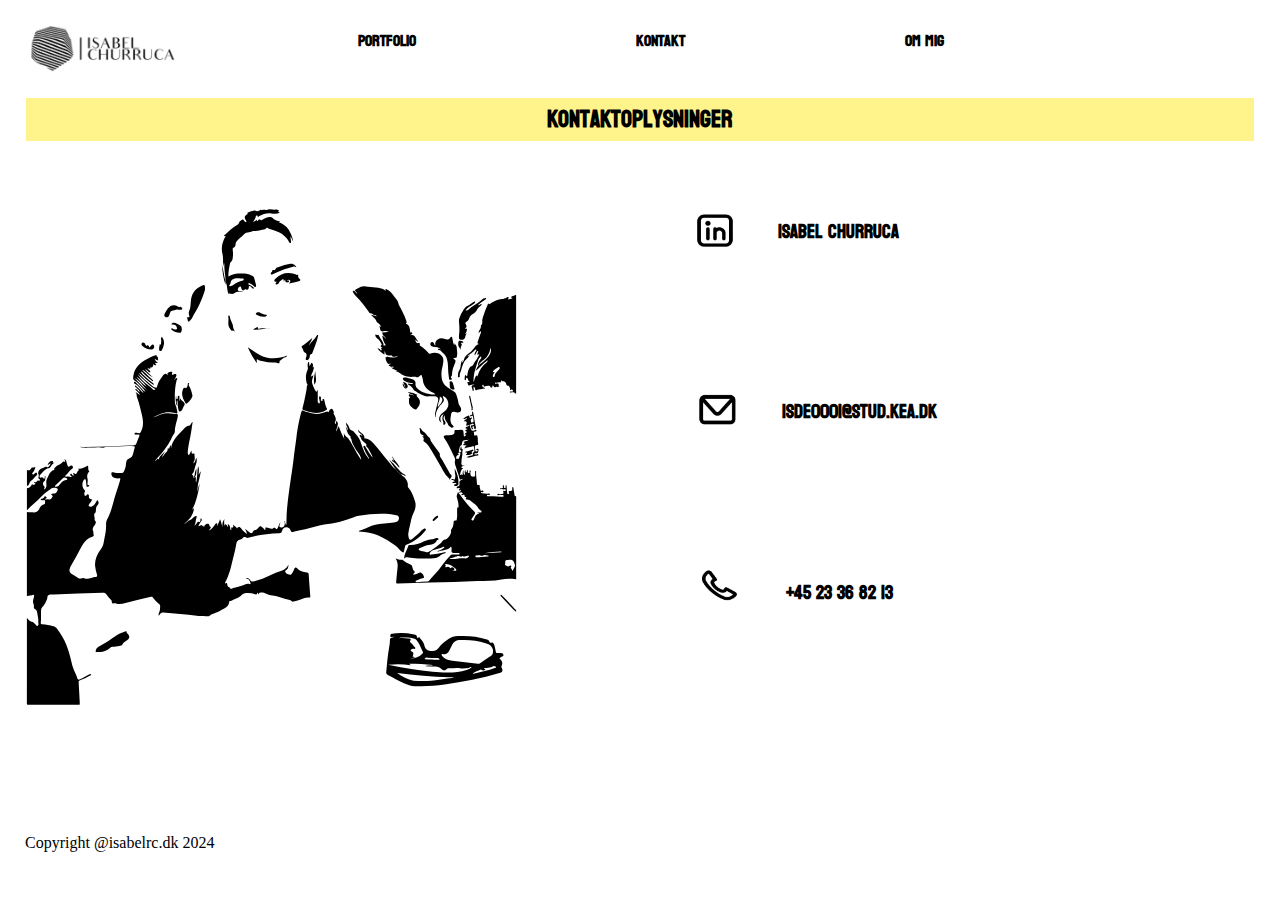
==== kontakt.html @ 21dc3de2 "footer" ====
<!DOCTYPE html>
<html lang="da">

<head>
    <meta charset="UTF-8">
    <meta name="viewport" content="width=device-width, initial-scale=1.0">
    <title>Kontakt</title>
    <meta name="robots" content="noindex">
    <link rel="stylesheet" href="style.css">
    <link rel="stylesheet" href="general.css">
    <link rel="preconnect" href="https://fonts.googleapis.com">
    <link rel="preconnect" href="https://fonts.gstatic.com" crossorigin>
    <link href="https://fonts.googleapis.com/css2?family=Koulen&display=swap" rel="stylesheet">
    <link rel="preconnect" href="https://fonts.googleapis.com">
    <link rel="preconnect" href="https://fonts.gstatic.com" crossorigin>
    <link href="https://fonts.googleapis.com/css2?family=Jost:ital,wght@0,200;1,200&family=Koulen&display=swap"
        rel="stylesheet">
</head>
<header>
    <div class="logo">
        <a href="index.html">
            <img id="logo" src="imgs/logo.webp" alt="logo" /></a>
    </div>
    <nav>
        <ul class="menu">
            <li><a href="index.html">Forside</a></li>
            <li><a href="portfolio.html">Portfolio</a></li>
            <li><a href="kontakt.html">Kontakt</a></li>
            <li><a href="om_mig.html">Om mig</a></li>
        </ul>
        <div class="burger">
            <div class="line"></div>
            <div class="line"></div>
            <div class="line"></div>
        </div>
    </nav>
    <br>
    <div class="mobil_logo">
        <h1>ISABEL DE CHURRUCA</h1>
    </div>
</header>

<body>
    <main>
        <div class="gulboks_tema">
            <h2>Kontaktoplysninger</h2>
        </div>

        <div class="grid_8">
            <img class="isabel_billede2" src="imgs/isabel.svg" alt="mig">


            <div id="grid_9" class="grid_9">
                <div id="grid_9_child_1" class="grid_9_child_1">
                    <div>
                        <img class="kontakt_billeder" src="imgs/linkedin.webp" alt="linkedin">
                    </div>
                    <div>
                        <h6>Isabel Churruca</h6>
                    </div>
                </div>
                <div id="grid_9_child_2" class="grid_9_child_2">
                    <div>
                        <img class="kontakt_billeder" src="imgs/email.webp" alt="mail">
                    </div>
                    <div>
                        <h6>isde0001@stud.kea.dk</h6>
                    </div>

                </div>
                <div id="grid_9_child_3" class="grid_9_child_3">
                    <div><img class="kontakt_billeder" src="imgs/telefon.webp" alt="telefon"></div>
                    <div>
                        <h6>+45 23 36 82 13</h6>
                    </div>

                </div>

            </div>









        </div>

        <div class="usynlig_boks">

        </div>

    </main>
    <footer>
        <p>Copyright @isabelrc.dk 2024</p>
    </footer>
</body>


</html>
---- style.css ----
@media only screen and (min-width: 1200px) {
  /*overskrifter og tekst desktop*/

  h1 {
    font-family: "Koulen", sans-serif;
  }

  h2 {
    text-align: center;
    font-family: "Koulen", sans-serif;
  }

  h3 {
    font-family: "Koulen", sans-serif;
    animation: textShadow_kf 1.3s ease-in-out infinite alternate;
  }

  h4 {
    font-family: "Koulen", sans-serif;
    font-size: xx-large;
  }

  h5 {
    font-family: "Koulen", sans-serif;
    font-size: xxx-large;
    text-align: center;
  }

  h6 {
    font-family: "Koulen", sans-serif;
    font-size: larger;
    margin-left: 250px;
    margin-top: 60px;
  }

  p,
  li {
    font-family: "PT Serif", serif;
  }

  /*forside desktop*/

  .gul_boks {
    background-color: #fff38c;
    margin: 17px;
    height: 660px;
    width: 1200px;
  }

  .isabel_billede {
    height: 400px;
    margin-top: 257px;
  }

  .isabel_forsidetekst {
    position: absolute;
    left: 632px;
    top: 500px;
    font-size: xxx-large;
  }

  .mobil_logo {
    display: none;
  }

  /****Menu****/
  body,
  ul {
    margin: 0;
    padding: 0;
  }

  /* Styler nav menu */
  nav {
    display: flex;
    justify-content: flex-end; /* Placerer menuen til højre */
    align-items: center;
    margin-top: 20px;
  }

  /* Styler navigation menu links, ingen understreger */
  .menu {
    list-style: none;
    display: flex;
    gap: 200px;
    margin-right: 310px;
  }

  .menu li {
    margin-left: 20px;
    font-family: "Koulen", sans-serif;
  }

  .menu a {
    text-decoration: none;
    color: #000000;
    font-weight: bold;
  }

  /* Styling for mobil */
  .burger {
    flex-direction: column;
    cursor: pointer;
  }

  /****Om mig side****/

  .ommig_boks {
    background-color: #fff38c;
    margin: 80px;
    padding: 30px;
    height: 600px;
    font-size: large;
    line-height: 35px;
    font-family: "PT Serif", serif;
  }

  #om_mig_billede {
    margin-left: 300px;
    transform: scale(0.13);
    height: 1%;
  }

  #cv_tekst {
    font-size: xx-large;
    margin-left: 350px;
  }

  .cv_boks {
    background-color: #fff38c;
    margin: 108px;
    padding: 20px;
  }

  .cv_info {
    margin-left: 70px;
  }

  /****Tema-sider****/
  .gulboks_tema {
    background-color: #fff38c;
  }

  .temabeskrivelse_boks1 {
    background-color: #f2f0f0;
    margin: 80px;
    padding: 30px;
    height: 420px;
    font-size: large;
    line-height: 35px;
    font-family: "PT Serif", serif;
  }

  .temabeskrivelse_boks {
    background-color: #f2f0f0;
    margin: 80px;
    padding: 30px;
    height: 600px;
    font-size: large;
    line-height: 35px;
    font-family: "PT Serif", serif;
  }

  .temabeskrivelse_boks2 {
    background-color: #f2f0f0;
    margin: 80px;
    padding: 30px;
    height: 400px;
    font-size: large;
    line-height: 35px;
    font-family: "PT Serif", serif;
  }

  .temabeskrivelse_boks3 {
    background-color: #f2f0f0;
    margin: 80px;
    padding: 30px;
    height: 700px;
    font-size: large;
    line-height: 35px;
    font-family: "PT Serif", serif;
  }

  .temabeskrivelse_boks4 {
    background-color: #f2f0f0;
    margin: 80px;
    padding: 30px;
    height: 370px;
    font-size: large;
    line-height: 35px;
    font-family: "PT Serif", serif;
  }

  .temabeskrivelse_boks5 {
    background-color: #f2f0f0;
    margin: 80px;
    padding: 30px;
    height: 430px;
    font-size: large;
    line-height: 35px;
    font-family: "PT Serif", serif;
  }

  .resultatlink a {
    margin-left: 565px;
    text-decoration: none;
    list-style: none;
    border: 2px solid #000000;
    border-radius: 10px;
    padding: 6px;
    background-color: #fff38c;
    color: #000000;
    font-family: "Koulen", sans-serif;
  }

  .resultatlink2 a {
    position: absolute;
    left: 590px;
    top: 1400px;
    text-decoration: none;
    list-style: none;
    border: 2px solid #000000;
    border-radius: 10px;
    padding: 6px;
    background-color: #fff38c;
    color: #000000;
    font-family: "Koulen", sans-serif;
  }

  /***Keyframes***/

  @keyframes textShadow_kf {
    from {
      text-shadow: 2px 2px #333;
    }

    to {
      text-shadow: 10px 10px #333;
    }
  }
}

/*** Media query for mobil-responsiveness ***/

@media only screen and (max-width: 768px) {
  /*Burgermenu*/

  .menu {
    display: none;
    gap: 0;
    margin-right: 0;
    margin-left: 0;
  }

  .line {
    width: 25px;
    height: 3px;
    background-color: #000000;
    margin: 5px 0;
  }

  .burger {
    display: flex;
    flex-direction: column;
  }

  .menu a {
    text-decoration: none;
    color: #ffffff;
    font-weight: bold;
  }

  .menu li {
    margin-left: 20px;
    margin-right: 20px;
    font-family: "Jost", sans-serif;
  }

  nav:hover .menu {
    display: flex;
    flex-direction: column;
    position: absolute;
    top: 20px;
    background-color: #000000;
    border-radius: 30px;
    box-shadow: 7px -4px 2px rgba(11, 11, 11, 0.56);
  }

  nav:hover .menu a {
    text-align: center;
    padding: 10px;
    display: block;
    width: 100%;
    color: white;
  }
  nav:hover .menu a:hover {
    color: #fff38c;
  }

  /***gul boks forside***/

  .gul_boks {
    background-color: #fff38c;
    margin-left: 80px;
    height: 550px;
    width: 68.3%;
  }

  .isabel_billede {
    height: 400px;
    margin-top: 150px;
  }

  .isabel_forsidetekst {
    display: none;
  }

  #logo {
    display: none;
  }

  /****Om mig side - mobil****/

  .ommig_boks {
    background-color: #fff38c;
    padding: 10px;
    height: 911px;
    font-size: large;
    line-height: 35px;
    font-family: "PT Serif", serif;
  }

  #om_mig_billede {
    margin-right: 300px;
    transform: scale(0.1);
    height: 10%;
  }

  #cv_tekst {
    margin-top: 330px;
    font-size: x-large;
  }

  .cv_boks {
    background-color: #fff38c;
    margin: 10px;
    padding: 20px;
    line-height: 27px;
  }

  /****Tema-sider****/
  .gulboks_tema {
    background-color: #fff38c;
  }
  .temabeskrivelse_boks {
    background-color: #f2f0f0;
    margin: 20px;
    padding: 20px;
    height: 900px;
    font-size: medium;
    line-height: 35px;
    font-family: "PT Serif", serif;
  }

  .temabeskrivelse_boks1 {
    background-color: #f2f0f0;
    margin: 20px;
    padding: 20px;
    height: 650px;
    font-size: medium;
    line-height: 35px;
    font-family: "PT Serif", serif;
  }

  .temabeskrivelse_boks2 {
    background-color: #f2f0f0;
    margin: 20px;
    padding: 20px;
    height: 670px;
    font-size: medium;
    line-height: 35px;
    font-family: "PT Serif", serif;
  }

  .temabeskrivelse_boks3 {
    background-color: #f2f0f0;
    margin: 20px;
    padding: 20px;
    height: 1050px;
    font-size: medium;
    line-height: 35px;
    font-family: "PT Serif", serif;
  }

  .temabeskrivelse_boks4 {
    background-color: #f2f0f0;
    margin: 20px;
    padding: 20px;
    height: 520px;
    font-size: medium;
    line-height: 35px;
    font-family: "PT Serif", serif;
  }

  .temabeskrivelse_boks5 {
    background-color: #f2f0f0;
    margin: 20px;
    padding: 20px;
    height: 780px;
    font-size: large;
    line-height: 35px;
    font-family: "PT Serif", serif;
  }

  .resultatlink a {
    text-decoration: none;
    margin-left: 140px;
    border: 2px solid #000000;
    border-radius: 10px;
    padding: 3px;
    background-color: #fff38c;
    color: #000000;
    font-family: "Koulen", sans-serif;
  }

  .resultatlink2 a {
    position: absolute;
    right: 140px;
    top: 1545px;
    text-decoration: none;
    list-style: none;
    border: 2px solid #000000;
    border-radius: 10px;
    padding: 3px;
    background-color: #fff38c;
    color: #000000;
    font-family: "Koulen", sans-serif;
  }

  /*overskrifter og tekst mobil*/

  h1 {
    font-family: "Koulen", sans-serif;
    text-align: center;
  }

  h2 {
    font-family: "Koulen", sans-serif;
    text-align: center;
  }

  h3 {
    font-family: "Koulen", sans-serif;
    font-size: xxx-large;
  }

  h4 {
    font-family: "Koulen", sans-serif;
    font-size: large;
  }

  h5 {
    font-family: "Koulen", sans-serif;
    font-size: xx-large;
    text-align: center;
  }

  p,
  li {
    font-family: "PT Serif", serif;
  }
}
---- general.css ----
* {
  margin: 0;
  padding: 0;
  box-sizing: border-box;
}

@media only screen and (min-width: 1200px) {
  #logo {
    position: absolute;
    background-size: cover;
    width: 150px;
    left: 2%;
  }

  header {
    margin: 2%;
  }

  main {
    margin: 2%;
    padding-bottom: 100px;
  }

  .grid_1,
  .grid_2,
  .billede1,
  .billede2,
  .billede3,
  .billede4 {
    display: grid;
    grid-template-columns: 1fr 1fr;
  }

  .billede1,
  .billede2,
  .billede3,
  .billede4 {
    border: 3px solid black;
    height: 100%;
    width: 80%;
    margin-left: 60px;
    filter: grayscale(100%);
  }

  /****Tema-sider grid, imgs og styling****/

  .arrow {
    border: solid black;
    border-width: 0 7px 7px 0;
    display: inline-block;
    padding: 12px;
    position: fixed;
    top: 230px;
    left: 50px;
  }

  .left {
    transform: rotate(135deg);
    -webkit-transform: rotate(135deg);
  }

  .arrow:hover {
    border: solid #fff38c;
    border-width: 0 7px 7px 0;
    display: inline-block;
  }

  .grid_box {
    background-color: #fff38c;
    display: grid;
    grid-template-columns: 1fr 1fr;
    margin: 80px;
  }

  .grid_box1 {
    background-color: #f2f0f0;
    margin-top: 100px;
  }

  .grid_3,
  .grid_4 {
    padding: 20px;
  }

  .grid_5,
  .grid_6,
  .grid_7 {
    display: grid;
    grid-template-columns: 1fr 1fr;
    width: 80%;
    margin-left: 120px;
    margin-top: 80px;
  }

  .billede5,
  .billede6,
  .billede7,
  .billede8,
  .billede9,
  .billede10 {
    width: 100%;
    height: 100%;
    padding: 10px;
  }

  /***Kontaktside***/

  .grid_8 {
    display: grid;
    grid-template-columns: 1fr 1fr;
  }

  .isabel_billede2 {
    width: 80%;
    height: 100%;
    margin-top: 45px;
  }

  .kontakt_billeder {
    display: grid;
    grid-template-rows: 1fr;
    transform: scale(0.3);
  }

  .grid_9 {
    display: grid;
    grid-template-columns: 1fr;
    grid-template-rows: repeat(3, 1fr);
  }

  .grid_9_child_1 h6 {
    margin: 44px auto;
  }
  .grid_9_child_2 h6 {
    margin: 44px auto;
  }
  .grid_9_child_3 h6 {
    margin: 44px auto;
  }

  .grid_9_child_1 {
    display: flex;
    flex-direction: row;
    align-content: center;
    align-self: center;
    margin-left: 2%;
    margin-right: 2%;
  }

  .grid_9_child_2 {
    display: flex;

    align-content: center;
    align-self: center;
    margin-left: 2%;
    margin-right: 2%;
  }

  .grid_9_child_3 {
    display: flex;
    align-content: center;
    align-self: center;
    margin-left: 2%;
    margin-right: 2%;
  }

  /* Hover farve på billeder */

  .billede1:hover {
    filter: grayscale(0%);
    transform: scale(1.1);
  }
  .billede2:hover {
    filter: grayscale(0%);
    transform: scale(1.1);
  }
  .billede3:hover {
    filter: grayscale(0%);
    transform: scale(1.1);
  }
  .billede4:hover {
    filter: grayscale(0%);
    transform: scale(1.1);
  }

  .tekst_tema2,
  .tekst_tema3,
  .tekst_tema4,
  .tekst_tema5 {
    background-color: #fff38c;
  }

  /***Footer***/

  footer {
    padding: 25px;
  }
}

/*****Mobilsite*****/

@media only screen and (max-width: 768px) {
  body {
    margin: 0px;
    padding: 10px;
  }

  /*Portfolio side*/

  .grid_1,
  .grid_2,
  .billede1,
  .billede2,
  .billede3,
  .billede4 {
    display: grid;
    grid-template-columns: 1fr 1fr;
    grid-gap: 10px;
    height: 100%;
    width: 100%;
  }

  .billede1,
  .billede2,
  .billede3,
  .billede4 {
    border: 3px solid black;
    filter: grayscale(100%);
  }
  .tekst_tema2,
  .tekst_tema3,
  .tekst_tema4,
  .tekst_tema5 {
    background-color: #fff38c;
  }

  .billede1:hover {
    filter: grayscale(0%);
    transform: scale(1.01);
  }
  .billede2:hover {
    filter: grayscale(0%);
    transform: scale(1.01);
  }
  .billede3:hover {
    filter: grayscale(0%);
    transform: scale(1.01);
  }
  .billede4:hover {
    filter: grayscale(0%);
    transform: scale(1.01);
  }

  /****Tema-sider grid****/

  .arrow {
    border: solid black;
    border-width: 0 5px 5px 0;
    display: inline-block;
    padding: 7px;
    position: fixed;
    top: 200px;
  }

  .arrow:hover {
    border: solid #fff38c;
    border-width: 0 3px 3px 0;
    display: inline-block;
  }

  .left {
    transform: rotate(135deg);
    -webkit-transform: rotate(135deg);
  }

  .grid_box {
    background-color: #fff38c;
    display: grid;
    grid-template-columns: 1fr 1fr;
    margin: 20px;
  }

  .grid_3,
  .grid_4 {
    padding: 20px;
  }

  .grid_box1 {
    background-color: #f2f0f0;
  }

  .grid_5,
  .grid_6,
  .grid_7 {
    display: grid;
    grid-template-columns: 1fr 1fr;
    width: 90%;
    margin-left: 20px;
  }

  .billede5,
  .billede6,
  .billede7,
  .billede8,
  .billede9,
  .billede10 {
    width: 100%;
    height: 100%;
    padding: 10px;
  }

  /***Kontaktside***/

  .grid_8 {
    display: grid;
    grid-template-columns: 1fr 1fr;
    margin-top: 80px;
  }

  .isabel_billede2 {
    width: 100%;
  }

  .kontakt_billeder {
    width: 8%;
  }

  .grid_9_child_1 {
    margin-left: 50px;
    margin-top: 20px;
  }

  .grid_9_child_1 h6 {
    font-size: medium;
  }

  .grid_9_child_2 {
    margin-left: 50px;
    margin-top: 60px;
  }

  .grid_9_child_2 h6 {
    font-size: medium;
  }

  .grid_9_child_3 {
    margin-left: 50px;
    margin-top: 60px;
  }
  .grid_9_child_3 h6 {
    font-size: medium;
  }

  .usynlig_boks {
    margin: 100px;
  }

  footer {
    padding: 10px;
  }
}
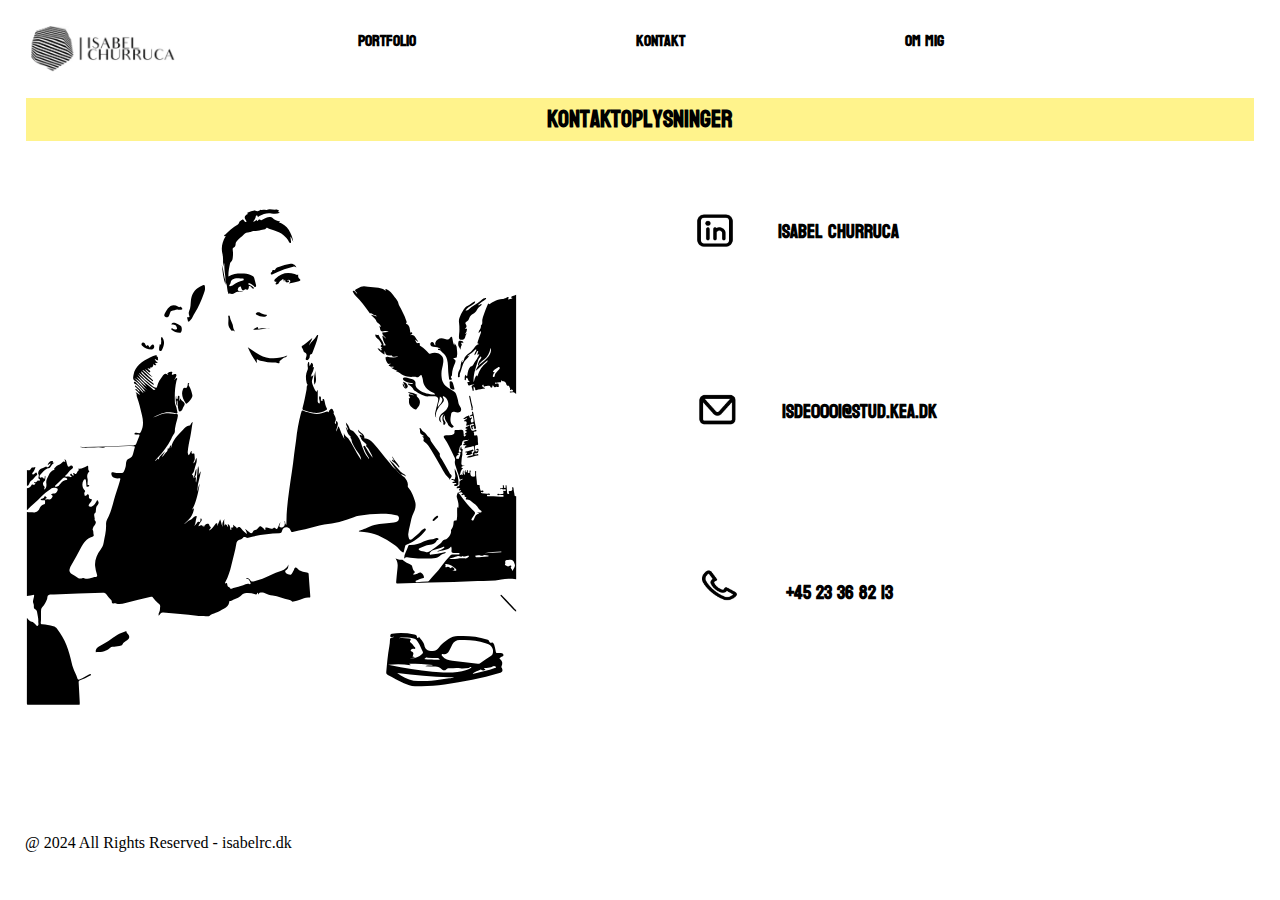
==== commit edc31df3: "footer rettelse" ====
--- a/kontakt.html
+++ b/kontakt.html
@@ -16,31 +16,32 @@
     <link href="https://fonts.googleapis.com/css2?family=Jost:ital,wght@0,200;1,200&family=Koulen&display=swap"
         rel="stylesheet">
 </head>
-<header>
-    <div class="logo">
-        <a href="index.html">
-            <img id="logo" src="imgs/logo.webp" alt="logo" /></a>
-    </div>
-    <nav>
-        <ul class="menu">
-            <li><a href="index.html">Forside</a></li>
-            <li><a href="portfolio.html">Portfolio</a></li>
-            <li><a href="kontakt.html">Kontakt</a></li>
-            <li><a href="om_mig.html">Om mig</a></li>
-        </ul>
-        <div class="burger">
-            <div class="line"></div>
-            <div class="line"></div>
-            <div class="line"></div>
-        </div>
-    </nav>
-    <br>
-    <div class="mobil_logo">
-        <h1>ISABEL DE CHURRUCA</h1>
-    </div>
-</header>
+
 
 <body>
+    <header>
+        <div class="logo">
+            <a href="index.html">
+                <img id="logo" src="imgs/logo.webp" alt="logo" /></a>
+        </div>
+        <nav>
+            <ul class="menu">
+                <li><a href="index.html">Forside</a></li>
+                <li><a href="portfolio.html">Portfolio</a></li>
+                <li><a href="kontakt.html">Kontakt</a></li>
+                <li><a href="om_mig.html">Om mig</a></li>
+            </ul>
+            <div class="burger">
+                <div class="line"></div>
+                <div class="line"></div>
+                <div class="line"></div>
+            </div>
+        </nav>
+        <br>
+        <div class="mobil_logo">
+            <h5>ISABEL DE CHURRUCA</h5>
+        </div>
+    </header>
     <main>
         <div class="gulboks_tema">
             <h2>Kontaktoplysninger</h2>
@@ -94,7 +95,7 @@
 
     </main>
     <footer>
-        <p>Copyright @isabelrc.dk 2024</p>
+        <p>@ 2024 All Rights Reserved - isabelrc.dk</p>
     </footer>
 </body>
 
--- a/style.css
+++ b/style.css
@@ -36,6 +36,7 @@
   p,
   li {
     font-family: "PT Serif", serif;
+    color: black;
   }
 
   /*forside desktop*/
@@ -196,6 +197,26 @@
     margin: 80px;
     padding: 30px;
     height: 430px;
+    font-size: large;
+    line-height: 35px;
+    font-family: "PT Serif", serif;
+  }
+
+  .temabeskrivelse_boks6 {
+    background-color: #f2f0f0;
+    margin: 80px;
+    padding: 30px;
+    height: 700px;
+    font-size: large;
+    line-height: 35px;
+    font-family: "PT Serif", serif;
+  }
+
+  .temabeskrivelse_boks7 {
+    background-color: #f2f0f0;
+    margin: 80px;
+    padding: 30px;
+    height: 500px;
     font-size: large;
     line-height: 35px;
     font-family: "PT Serif", serif;
@@ -262,6 +283,7 @@
   .burger {
     display: flex;
     flex-direction: column;
+    padding: 5px;
   }
 
   .menu a {
@@ -301,14 +323,14 @@
 
   .gul_boks {
     background-color: #fff38c;
-    margin-left: 80px;
-    height: 550px;
-    width: 68.3%;
+    width: 100%;
+    margin-top: 130px;
   }
 
   .isabel_billede {
     height: 400px;
     margin-top: 150px;
+    width: 100%;
   }
 
   .isabel_forsidetekst {
@@ -325,8 +347,7 @@
     background-color: #fff38c;
     padding: 10px;
     height: 911px;
-    font-size: large;
-    line-height: 35px;
+    line-height: 30px;
     font-family: "PT Serif", serif;
   }
 
@@ -337,15 +358,15 @@
   }
 
   #cv_tekst {
-    margin-top: 330px;
-    font-size: x-large;
+    margin-top: 260px;
+    font-size: xx-large;
   }
 
   .cv_boks {
     background-color: #fff38c;
     margin: 10px;
     padding: 20px;
-    line-height: 27px;
+    line-height: 35px;
   }
 
   /****Tema-sider****/
@@ -356,9 +377,8 @@
     background-color: #f2f0f0;
     margin: 20px;
     padding: 20px;
-    height: 900px;
     font-size: medium;
-    line-height: 35px;
+    line-height: 27px;
     font-family: "PT Serif", serif;
   }
 
@@ -366,7 +386,7 @@
     background-color: #f2f0f0;
     margin: 20px;
     padding: 20px;
-    height: 650px;
+
     font-size: medium;
     line-height: 35px;
     font-family: "PT Serif", serif;
@@ -376,7 +396,6 @@
     background-color: #f2f0f0;
     margin: 20px;
     padding: 20px;
-    height: 670px;
     font-size: medium;
     line-height: 35px;
     font-family: "PT Serif", serif;
@@ -386,7 +405,6 @@
     background-color: #f2f0f0;
     margin: 20px;
     padding: 20px;
-    height: 1050px;
     font-size: medium;
     line-height: 35px;
     font-family: "PT Serif", serif;
@@ -396,7 +414,6 @@
     background-color: #f2f0f0;
     margin: 20px;
     padding: 20px;
-    height: 520px;
     font-size: medium;
     line-height: 35px;
     font-family: "PT Serif", serif;
@@ -406,7 +423,24 @@
     background-color: #f2f0f0;
     margin: 20px;
     padding: 20px;
-    height: 780px;
+    font-size: large;
+    line-height: 35px;
+    font-family: "PT Serif", serif;
+  }
+
+  .temabeskrivelse_boks6 {
+    background-color: #f2f0f0;
+    margin: 20px;
+    padding: 20px;
+    font-size: large;
+    line-height: 35px;
+    font-family: "PT Serif", serif;
+  }
+
+  .temabeskrivelse_boks7 {
+    background-color: #f2f0f0;
+    margin: 20px;
+    padding: 20px;
     font-size: large;
     line-height: 35px;
     font-family: "PT Serif", serif;
@@ -414,7 +448,7 @@
 
   .resultatlink a {
     text-decoration: none;
-    margin-left: 140px;
+    margin-left: 160px;
     border: 2px solid #000000;
     border-radius: 10px;
     padding: 3px;
@@ -424,9 +458,7 @@
   }
 
   .resultatlink2 a {
-    position: absolute;
-    right: 140px;
-    top: 1545px;
+    margin-left: 160px;
     text-decoration: none;
     list-style: none;
     border: 2px solid #000000;
@@ -442,6 +474,7 @@
   h1 {
     font-family: "Koulen", sans-serif;
     text-align: center;
+    font-size: medium;
   }
 
   h2 {
@@ -451,7 +484,7 @@
 
   h3 {
     font-family: "Koulen", sans-serif;
-    font-size: xxx-large;
+    font-size: xx-large;
   }
 
   h4 {
@@ -468,5 +501,13 @@
   p,
   li {
     font-family: "PT Serif", serif;
+    font-size: small;
+    line-height: 27px;
+  }
+
+  li {
+    font-weight: bold;
+    font-size: 12px;
+    color: black;
   }
 }
--- a/general.css
+++ b/general.css
@@ -69,7 +69,8 @@
     background-color: #fff38c;
     display: grid;
     grid-template-columns: 1fr 1fr;
-    margin: 80px;
+    margin: 50px;
+    padding: 20px;
   }
 
   .grid_box1 {
@@ -318,11 +319,12 @@
   }
 
   .isabel_billede2 {
-    width: 100%;
+    width: 121%;
+    height: 130%;
   }
 
   .kontakt_billeder {
-    width: 8%;
+    width: 17%;
   }
 
   .grid_9_child_1 {
@@ -332,6 +334,7 @@
 
   .grid_9_child_1 h6 {
     font-size: medium;
+    font-family: "Koulen", sans-serif;
   }
 
   .grid_9_child_2 {
@@ -341,6 +344,7 @@
 
   .grid_9_child_2 h6 {
     font-size: medium;
+    font-family: "Koulen", sans-serif;
   }
 
   .grid_9_child_3 {
@@ -349,6 +353,7 @@
   }
   .grid_9_child_3 h6 {
     font-size: medium;
+    font-family: "Koulen", sans-serif;
   }
 
   .usynlig_boks {
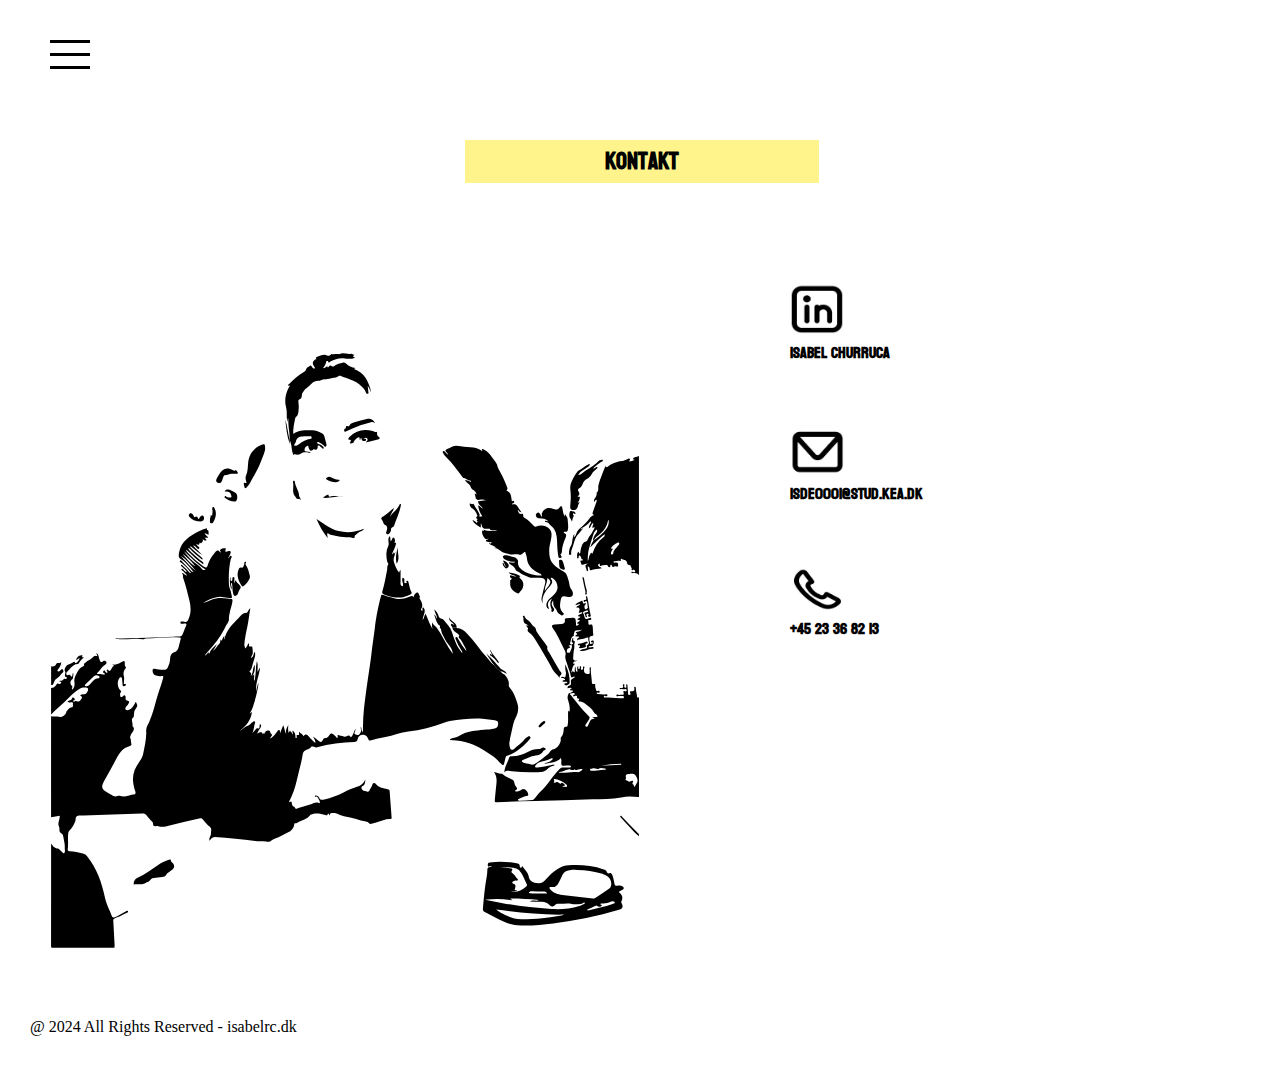
==== commit 290e98b1: "Mobil First rettelse" ====
--- a/kontakt.html
+++ b/kontakt.html
@@ -15,6 +15,10 @@
     <link rel="preconnect" href="https://fonts.gstatic.com" crossorigin>
     <link href="https://fonts.googleapis.com/css2?family=Jost:ital,wght@0,200;1,200&family=Koulen&display=swap"
         rel="stylesheet">
+    <link rel="apple-touch-icon" sizes="180x180" href="/apple-touch-icon.png">
+    <link rel="icon" type="image/png" sizes="32x32" href="/favicon-32x32.png">
+    <link rel="icon" type="image/png" sizes="16x16" href="/favicon-16x16.png">
+    <link rel="manifest" href="/site.webmanifest">
 </head>
 
 
@@ -44,7 +48,7 @@
     </header>
     <main>
         <div class="gulboks_tema">
-            <h2>Kontaktoplysninger</h2>
+            <h2>Kontakt</h2>
         </div>
 
         <div class="grid_8">
@@ -81,19 +85,16 @@
 
 
 
+        </div>
 
 
-
-
-
-
-        </div>
-
-        <div class="usynlig_boks">
-
-        </div>
-
     </main>
+    <br>
+    <br>
+    <br>
+    <br>
+    <br>
+    <br>
     <footer>
         <p>@ 2024 All Rights Reserved - isabelrc.dk</p>
     </footer>
--- a/style.css
+++ b/style.css
@@ -1,513 +1,336 @@
-@media only screen and (min-width: 1200px) {
-  /*overskrifter og tekst desktop*/
-
-  h1 {
-    font-family: "Koulen", sans-serif;
-  }
-
-  h2 {
-    text-align: center;
-    font-family: "Koulen", sans-serif;
-  }
-
-  h3 {
-    font-family: "Koulen", sans-serif;
-    animation: textShadow_kf 1.3s ease-in-out infinite alternate;
-  }
-
-  h4 {
-    font-family: "Koulen", sans-serif;
-    font-size: xx-large;
-  }
-
-  h5 {
-    font-family: "Koulen", sans-serif;
-    font-size: xxx-large;
-    text-align: center;
-  }
-
-  h6 {
-    font-family: "Koulen", sans-serif;
-    font-size: larger;
-    margin-left: 250px;
-    margin-top: 60px;
-  }
-
-  p,
-  li {
-    font-family: "PT Serif", serif;
-    color: black;
-  }
-
-  /*forside desktop*/
-
+/***Mobilsite***/
+
+/***Forside***/
+
+.gul_boks {
+  background-color: #fff38c;
+  width: 100%;
+}
+
+.isabel_billede {
+  height: 400px;
+  margin-top: 150px;
+  width: 100%;
+}
+
+.isabel_forsidetekst {
+  display: none;
+}
+
+#logo {
+  display: none;
+}
+
+/****Tema-sider****/
+.gulboks_tema {
+  background-color: #fff38c;
+  width: 50%;
+  margin-left: 80px;
+}
+
+.temabeskrivelse_boks {
+  background-color: #f2f0f0;
+  font-size: medium;
+  line-height: 27px;
+  font-family: "PT Serif", serif;
+}
+
+.temabeskrivelse_boks1 {
+  background-color: #f2f0f0;
+  margin: 10px;
+  padding: 10px;
+  font-size: medium;
+  line-height: 35px;
+  font-family: "PT Serif", serif;
+}
+
+.temabeskrivelse_boks2 {
+  background-color: #f2f0f0;
+  margin: 20px;
+  padding: 20px;
+  font-size: medium;
+  line-height: 35px;
+  font-family: "PT Serif", serif;
+}
+
+.temabeskrivelse_boks3 {
+  background-color: #f2f0f0;
+  margin: 20px;
+  padding: 20px;
+  font-size: medium;
+  line-height: 35px;
+  font-family: "PT Serif", serif;
+}
+
+.temabeskrivelse_boks4 {
+  background-color: #f2f0f0;
+  margin: 20px;
+  padding: 20px;
+  font-size: medium;
+  line-height: 35px;
+  font-family: "PT Serif", serif;
+}
+
+.temabeskrivelse_boks5 {
+  background-color: #f2f0f0;
+  margin: 20px;
+  padding: 20px;
+  font-size: large;
+  line-height: 35px;
+  font-family: "PT Serif", serif;
+}
+
+.temabeskrivelse_boks6 {
+  background-color: #f2f0f0;
+  margin: 20px;
+  padding: 20px;
+  font-size: large;
+  line-height: 35px;
+  font-family: "PT Serif", serif;
+}
+
+.temabeskrivelse_boks7 {
+  background-color: #f2f0f0;
+  margin: 20px;
+  padding: 20px;
+  font-size: large;
+  line-height: 35px;
+  font-family: "PT Serif", serif;
+}
+
+.temabeskrivelse_boks8 {
+  background-color: #f2f0f0;
+  margin: 20px;
+  padding: 20px;
+  font-size: large;
+  line-height: 35px;
+  font-family: "PT Serif", serif;
+}
+
+/****Om mig side - mobil****/
+
+.ommig_boks {
+  background-color: #fff38c;
+  padding: 40px;
+  height: 910px;
+  line-height: 30px;
+  font-family: "PT Serif", serif;
+}
+
+.om_mig_billede img {
+  margin-top: 50px;
+  height: 400px;
+  width: 100%;
+  object-fit: cover;
+}
+
+#cv_tekst {
+  font-size: xx-large;
+}
+
+.cv_boks {
+  background-color: #fff38c;
+  margin: 10px;
+  padding: 40px;
+  margin-top: 470px;
+  line-height: 35px;
+}
+
+/*Overskrifter og tekst mobil*/
+
+h1 {
+  font-family: "Koulen", sans-serif;
+  text-align: center;
+  font-size: medium;
+}
+
+h2 {
+  font-family: "Koulen", sans-serif;
+  text-align: center;
+}
+
+h3 {
+  font-family: "Koulen", sans-serif;
+  font-size: xx-large;
+}
+
+h4 {
+  font-family: "Koulen", sans-serif;
+  font-size: large;
+}
+
+h5 {
+  font-family: "Koulen", sans-serif;
+  font-size: xx-large;
+  text-align: center;
+}
+
+p,
+li {
+  font-family: "PT Serif", serif;
+  font-size: 12px;
+  line-height: 27px;
+}
+
+li {
+  font-weight: bold;
+  font-size: 12px;
+  color: black;
+}
+
+li a {
+  color: black;
+}
+
+/***Desktop***/
+
+@media only screen and (min-width: 800px) {
+  /*****Forside*****/
   .gul_boks {
     background-color: #fff38c;
-    margin: 17px;
-    height: 660px;
-    width: 1200px;
   }
 
   .isabel_billede {
-    height: 400px;
-    margin-top: 257px;
+    height: auto;
+    width: 40%;
   }
 
   .isabel_forsidetekst {
-    position: absolute;
-    left: 632px;
-    top: 500px;
-    font-size: xxx-large;
-  }
-
-  .mobil_logo {
-    display: none;
-  }
-
-  /****Menu****/
-  body,
-  ul {
-    margin: 0;
-    padding: 0;
-  }
-
-  /* Styler nav menu */
-  nav {
-    display: flex;
-    justify-content: flex-end; /* Placerer menuen til højre */
-    align-items: center;
-    margin-top: 20px;
-  }
-
-  /* Styler navigation menu links, ingen understreger */
-  .menu {
-    list-style: none;
-    display: flex;
-    gap: 200px;
-    margin-right: 310px;
-  }
-
-  .menu li {
-    margin-left: 20px;
-    font-family: "Koulen", sans-serif;
-  }
-
-  .menu a {
-    text-decoration: none;
-    color: #000000;
-    font-weight: bold;
-  }
-
-  /* Styling for mobil */
-  .burger {
-    flex-direction: column;
-    cursor: pointer;
-  }
-
-  /****Om mig side****/
+    display: inherit;
+  }
+
+  /***Tema-sider***/
+
+  .gulboks_tema {
+    background-color: #fff38c;
+    width: 30%;
+    margin-left: 415px;
+  }
+  .temabeskrivelse_boks {
+    background-color: #f2f0f0;
+    margin: 60px;
+    padding: 20px;
+    font-size: medium;
+    line-height: 27px;
+  }
+
+  .temabeskrivelse_boks1 {
+    background-color: #f2f0f0;
+    margin: 60px;
+    padding: 20px;
+    font-size: medium;
+    line-height: 35px;
+  }
+
+  .temabeskrivelse_boks2 {
+    background-color: #f2f0f0;
+    margin: 60px;
+    padding: 20px;
+    font-size: medium;
+    line-height: 35px;
+  }
+
+  .temabeskrivelse_boks3 {
+    background-color: #f2f0f0;
+    margin: 60px;
+    padding: 20px;
+    font-size: medium;
+    line-height: 35px;
+  }
+
+  .temabeskrivelse_boks4 {
+    background-color: #f2f0f0;
+    margin: 60px;
+    padding: 20px;
+    font-size: medium;
+    line-height: 35px;
+    font-family: "PT Serif", serif;
+  }
+
+  .temabeskrivelse_boks5 {
+    margin: 60px;
+    padding: 20px;
+  }
+
+  .temabeskrivelse_boks6 {
+    background-color: #f2f0f0;
+    margin: 60px;
+    padding: 20px;
+    font-size: large;
+    line-height: 35px;
+  }
+
+  .temabeskrivelse_boks7 {
+    background-color: #f2f0f0;
+    margin: 60px;
+    padding: 20px;
+    font-size: large;
+    line-height: 35px;
+  }
+
+  .temabeskrivelse_boks8 {
+    background-color: #f2f0f0;
+    margin: 60px;
+    padding: 20px;
+    font-size: large;
+    line-height: 35px;
+  }
+
+  /****Om mig side - mobil****/
 
   .ommig_boks {
     background-color: #fff38c;
-    margin: 80px;
-    padding: 30px;
-    height: 600px;
-    font-size: large;
-    line-height: 35px;
-    font-family: "PT Serif", serif;
-  }
-
-  #om_mig_billede {
-    margin-left: 300px;
-    transform: scale(0.13);
-    height: 1%;
-  }
-
-  #cv_tekst {
-    font-size: xx-large;
-    margin-left: 350px;
-  }
-
-  .cv_boks {
-    background-color: #fff38c;
-    margin: 108px;
-    padding: 20px;
-  }
-
-  .cv_info {
-    margin-left: 70px;
-  }
-
-  /****Tema-sider****/
-  .gulboks_tema {
-    background-color: #fff38c;
-  }
-
-  .temabeskrivelse_boks1 {
-    background-color: #f2f0f0;
-    margin: 80px;
-    padding: 30px;
-    height: 420px;
-    font-size: large;
-    line-height: 35px;
-    font-family: "PT Serif", serif;
-  }
-
-  .temabeskrivelse_boks {
-    background-color: #f2f0f0;
-    margin: 80px;
-    padding: 30px;
-    height: 600px;
-    font-size: large;
-    line-height: 35px;
-    font-family: "PT Serif", serif;
-  }
-
-  .temabeskrivelse_boks2 {
-    background-color: #f2f0f0;
-    margin: 80px;
-    padding: 30px;
-    height: 400px;
-    font-size: large;
-    line-height: 35px;
-    font-family: "PT Serif", serif;
-  }
-
-  .temabeskrivelse_boks3 {
-    background-color: #f2f0f0;
-    margin: 80px;
-    padding: 30px;
-    height: 700px;
-    font-size: large;
-    line-height: 35px;
-    font-family: "PT Serif", serif;
-  }
-
-  .temabeskrivelse_boks4 {
-    background-color: #f2f0f0;
-    margin: 80px;
-    padding: 30px;
-    height: 370px;
-    font-size: large;
-    line-height: 35px;
-    font-family: "PT Serif", serif;
-  }
-
-  .temabeskrivelse_boks5 {
-    background-color: #f2f0f0;
-    margin: 80px;
-    padding: 30px;
-    height: 430px;
-    font-size: large;
-    line-height: 35px;
-    font-family: "PT Serif", serif;
-  }
-
-  .temabeskrivelse_boks6 {
-    background-color: #f2f0f0;
-    margin: 80px;
-    padding: 30px;
-    height: 700px;
-    font-size: large;
-    line-height: 35px;
-    font-family: "PT Serif", serif;
-  }
-
-  .temabeskrivelse_boks7 {
-    background-color: #f2f0f0;
-    margin: 80px;
-    padding: 30px;
-    height: 500px;
-    font-size: large;
-    line-height: 35px;
-    font-family: "PT Serif", serif;
-  }
-
-  .resultatlink a {
-    margin-left: 565px;
-    text-decoration: none;
-    list-style: none;
-    border: 2px solid #000000;
-    border-radius: 10px;
-    padding: 6px;
-    background-color: #fff38c;
-    color: #000000;
-    font-family: "Koulen", sans-serif;
-  }
-
-  .resultatlink2 a {
-    position: absolute;
-    left: 590px;
-    top: 1400px;
-    text-decoration: none;
-    list-style: none;
-    border: 2px solid #000000;
-    border-radius: 10px;
-    padding: 6px;
-    background-color: #fff38c;
-    color: #000000;
-    font-family: "Koulen", sans-serif;
-  }
-
-  /***Keyframes***/
-
-  @keyframes textShadow_kf {
-    from {
-      text-shadow: 2px 2px #333;
-    }
-
-    to {
-      text-shadow: 10px 10px #333;
-    }
-  }
-}
-
-/*** Media query for mobil-responsiveness ***/
-
-@media only screen and (max-width: 768px) {
-  /*Burgermenu*/
-
-  .menu {
-    display: none;
-    gap: 0;
-    margin-right: 0;
-    margin-left: 0;
-  }
-
-  .line {
-    width: 25px;
-    height: 3px;
-    background-color: #000000;
-    margin: 5px 0;
-  }
-
-  .burger {
-    display: flex;
-    flex-direction: column;
-    padding: 5px;
-  }
-
-  .menu a {
-    text-decoration: none;
-    color: #ffffff;
-    font-weight: bold;
-  }
-
-  .menu li {
-    margin-left: 20px;
-    margin-right: 20px;
-    font-family: "Jost", sans-serif;
-  }
-
-  nav:hover .menu {
-    display: flex;
-    flex-direction: column;
-    position: absolute;
-    top: 20px;
-    background-color: #000000;
-    border-radius: 30px;
-    box-shadow: 7px -4px 2px rgba(11, 11, 11, 0.56);
-  }
-
-  nav:hover .menu a {
-    text-align: center;
-    padding: 10px;
-    display: block;
-    width: 100%;
-    color: white;
-  }
-  nav:hover .menu a:hover {
-    color: #fff38c;
-  }
-
-  /***gul boks forside***/
-
-  .gul_boks {
-    background-color: #fff38c;
-    width: 100%;
-    margin-top: 130px;
-  }
-
-  .isabel_billede {
-    height: 400px;
-    margin-top: 150px;
-    width: 100%;
-  }
-
-  .isabel_forsidetekst {
-    display: none;
-  }
-
-  #logo {
-    display: none;
-  }
-
-  /****Om mig side - mobil****/
-
-  .ommig_boks {
-    background-color: #fff38c;
-    padding: 10px;
-    height: 911px;
+    padding: 80px;
+    margin: 10px;
     line-height: 30px;
     font-family: "PT Serif", serif;
   }
 
-  #om_mig_billede {
-    margin-right: 300px;
-    transform: scale(0.1);
-    height: 10%;
+  .om_mig_billede img {
+    width: 30%;
+    margin-left: 700px;
+    object-fit: cover;
   }
 
   #cv_tekst {
-    margin-top: 260px;
-    font-size: xx-large;
+    display: inherit;
+    position: absolute;
+    top: 1000px;
+    left: 390px;
   }
 
   .cv_boks {
     background-color: #fff38c;
     margin: 10px;
-    padding: 20px;
-    line-height: 35px;
-  }
-
-  /****Tema-sider****/
-  .gulboks_tema {
-    background-color: #fff38c;
-  }
-  .temabeskrivelse_boks {
-    background-color: #f2f0f0;
-    margin: 20px;
-    padding: 20px;
-    font-size: medium;
-    line-height: 27px;
-    font-family: "PT Serif", serif;
-  }
-
-  .temabeskrivelse_boks1 {
-    background-color: #f2f0f0;
-    margin: 20px;
-    padding: 20px;
-
-    font-size: medium;
-    line-height: 35px;
-    font-family: "PT Serif", serif;
-  }
-
-  .temabeskrivelse_boks2 {
-    background-color: #f2f0f0;
-    margin: 20px;
-    padding: 20px;
-    font-size: medium;
-    line-height: 35px;
-    font-family: "PT Serif", serif;
-  }
-
-  .temabeskrivelse_boks3 {
-    background-color: #f2f0f0;
-    margin: 20px;
-    padding: 20px;
-    font-size: medium;
-    line-height: 35px;
-    font-family: "PT Serif", serif;
-  }
-
-  .temabeskrivelse_boks4 {
-    background-color: #f2f0f0;
-    margin: 20px;
-    padding: 20px;
-    font-size: medium;
-    line-height: 35px;
-    font-family: "PT Serif", serif;
-  }
-
-  .temabeskrivelse_boks5 {
-    background-color: #f2f0f0;
-    margin: 20px;
-    padding: 20px;
-    font-size: large;
-    line-height: 35px;
-    font-family: "PT Serif", serif;
-  }
-
-  .temabeskrivelse_boks6 {
-    background-color: #f2f0f0;
-    margin: 20px;
-    padding: 20px;
-    font-size: large;
-    line-height: 35px;
-    font-family: "PT Serif", serif;
-  }
-
-  .temabeskrivelse_boks7 {
-    background-color: #f2f0f0;
-    margin: 20px;
-    padding: 20px;
-    font-size: large;
-    line-height: 35px;
-    font-family: "PT Serif", serif;
-  }
-
-  .resultatlink a {
-    text-decoration: none;
-    margin-left: 160px;
-    border: 2px solid #000000;
-    border-radius: 10px;
-    padding: 3px;
-    background-color: #fff38c;
-    color: #000000;
+    padding: 80px;
+    line-height: 35px;
+  }
+
+  p {
+    font-size: 16px;
+    line-height: 40px;
+  }
+
+  li {
+    font-size: 16px;
+    line-height: 40px;
+  }
+
+  h4 {
+    display: inherit;
+    font-size: 30px;
+  }
+
+  h5 {
+    font-size: 60px;
+  }
+
+  h7 {
     font-family: "Koulen", sans-serif;
-  }
-
-  .resultatlink2 a {
-    margin-left: 160px;
-    text-decoration: none;
-    list-style: none;
-    border: 2px solid #000000;
-    border-radius: 10px;
-    padding: 3px;
-    background-color: #fff38c;
-    color: #000000;
-    font-family: "Koulen", sans-serif;
-  }
-
-  /*overskrifter og tekst mobil*/
-
-  h1 {
-    font-family: "Koulen", sans-serif;
-    text-align: center;
-    font-size: medium;
-  }
-
-  h2 {
-    font-family: "Koulen", sans-serif;
-    text-align: center;
-  }
-
-  h3 {
-    font-family: "Koulen", sans-serif;
-    font-size: xx-large;
-  }
-
-  h4 {
-    font-family: "Koulen", sans-serif;
-    font-size: large;
-  }
-
-  h5 {
-    font-family: "Koulen", sans-serif;
-    font-size: xx-large;
-    text-align: center;
-  }
-
-  p,
-  li {
-    font-family: "PT Serif", serif;
-    font-size: small;
-    line-height: 27px;
-  }
-
-  li {
-    font-weight: bold;
-    font-size: 12px;
-    color: black;
-  }
-}
+    font-size: 65px;
+    position: absolute;
+    left: 640px;
+    top: 500px;
+    animation: textShadow_kf 1.3s ease-in-out infinite alternate;
+  }
+}
--- a/general.css
+++ b/general.css
@@ -4,22 +4,319 @@
   box-sizing: border-box;
 }
 
+/*****Mobil-first*****/
+
+main {
+  margin: 10px;
+  padding: 10px;
+}
+
+body {
+  margin: 10px;
+  padding: 10px;
+}
+
+/*Burgermenu*/
+
+.burger {
+  flex-direction: column;
+  cursor: pointer;
+  margin: 13px;
+}
+
+.menu {
+  display: none;
+  gap: 0;
+  margin-right: 0;
+  margin-left: 0;
+}
+
+.line {
+  width: 40px;
+  height: 3px;
+  background-color: #000000;
+  margin: 5px 0;
+}
+
+.burger {
+  display: flex;
+  flex-direction: column;
+  padding: 5px;
+}
+
+.menu a {
+  text-decoration: none;
+  color: #ffffff;
+  font-weight: bold;
+}
+
+.menu li {
+  margin-left: 20px;
+  margin-right: 20px;
+  font-family: "Jost", sans-serif;
+}
+
+nav:hover .menu {
+  display: flex;
+  flex-direction: column;
+  position: absolute;
+  top: 20px;
+  background-color: #000000;
+  border-radius: 30px;
+  box-shadow: 7px -4px 2px rgba(11, 11, 11, 0.56);
+}
+
+nav:hover .menu a {
+  text-align: center;
+  padding: 10px;
+  display: block;
+  width: 100%;
+  color: white;
+}
+nav:hover .menu a:hover {
+  color: #fff38c;
+}
+
+body {
+  margin: 0px;
+  padding: 10px;
+}
+
+/*Portfolio side*/
+
+.grid_1,
+.grid_2,
+.billede1,
+.billede2,
+.billede3,
+.billede4 {
+  display: grid;
+  grid-template-columns: 1fr 1fr;
+  grid-gap: 20px;
+  height: 100%;
+  width: 100%;
+}
+
+.billede1,
+.billede2,
+.billede3,
+.billede4 {
+  border: 3px solid black;
+  filter: grayscale(100%);
+}
+.tekst_tema2,
+.tekst_tema3,
+.tekst_tema4,
+.tekst_tema5 {
+  background-color: #fff38c;
+}
+
+.billede1:hover {
+  filter: grayscale(0%);
+  transform: scale(1.01);
+}
+.billede2:hover {
+  filter: grayscale(0%);
+  transform: scale(1.01);
+}
+.billede3:hover {
+  filter: grayscale(0%);
+  transform: scale(1.01);
+}
+.billede4:hover {
+  filter: grayscale(0%);
+  transform: scale(1.01);
+}
+
+/****Tema-sider grid****/
+
+.arrow {
+  border: solid black;
+  border-width: 0 5px 5px 0;
+  display: inline-block;
+  padding: 7px;
+  position: fixed;
+  top: 280px;
+  left: 20px;
+}
+
+.arrow:hover {
+  border: solid #fff38c;
+  border-width: 0 3px 3px 0;
+  display: inline-block;
+}
+
+.left {
+  transform: rotate(135deg);
+  -webkit-transform: rotate(135deg);
+}
+
+.grid_box {
+  background-color: #fff38c;
+  display: grid;
+  grid-template-columns: 1fr 1fr;
+  margin: 20px;
+}
+
+.grid_3,
+.grid_4 {
+  padding: 20px;
+}
+
+.grid_box1 {
+  background-color: #f2f0f0;
+}
+
+.grid_5,
+.grid_6,
+.grid_7 {
+  display: grid;
+  grid-template-columns: 1fr 1fr;
+  width: 90%;
+  margin-left: 20px;
+}
+
+.billede5,
+.billede6,
+.billede7,
+.billede8,
+.billede9,
+.billede10 {
+  width: 100%;
+  height: 100%;
+  padding: 10px;
+}
+
+/***Kontaktside***/
+
+.grid_8 {
+  display: grid;
+  grid-template-columns: 1fr 1fr;
+  margin-top: 80px;
+}
+
+.isabel_billede2 {
+  width: 121%;
+  height: 130%;
+}
+
+.kontakt_billeder {
+  width: 17%;
+}
+
+.grid_9_child_1 {
+  margin-left: 50px;
+  margin-top: 20px;
+}
+
+.grid_9_child_1 h6 {
+  font-size: medium;
+  font-family: "Koulen", sans-serif;
+}
+
+.grid_9_child_2 {
+  margin-left: 50px;
+  margin-top: 60px;
+}
+
+.grid_9_child_2 h6 {
+  font-size: medium;
+  font-family: "Koulen", sans-serif;
+}
+
+.grid_9_child_3 {
+  margin-left: 50px;
+  margin-top: 60px;
+}
+.grid_9_child_3 h6 {
+  font-size: medium;
+  font-family: "Koulen", sans-serif;
+}
+
+/***Tema-sider final result***/
+
+.final_result {
+  position: relative;
+  overflow: hidden;
+  left: 55px;
+}
+
+.final_result img {
+  width: 70%;
+  height: 100%;
+  transition: filter 0.3s ease-in-out;
+}
+
+.final_result:hover img {
+  filter: blur(5px);
+}
+
+.final_result:hover::before {
+  content: "Se resultat";
+  position: absolute;
+  top: 50%;
+  left: 35%;
+  transform: translate(-50%, -50%);
+  color: #ffffff;
+  font-size: 30px;
+  font-family: "Koulen", sans-serif;
+  z-index: 1;
+}
+
+footer {
+  padding: 10px;
+}
+
 @media only screen and (min-width: 1200px) {
-  #logo {
-    position: absolute;
-    background-size: cover;
-    width: 150px;
-    left: 2%;
-  }
-
-  header {
-    margin: 2%;
-  }
-
   main {
-    margin: 2%;
-    padding-bottom: 100px;
-  }
+    margin: 20px;
+  }
+
+  body {
+    margin: 10px;
+    padding: 10px;
+  }
+
+  .burger {
+    margin-left: 25px;
+    margin-top: 10px;
+  }
+
+  menu li {
+    font-family: "Jost", sans-serif;
+    font-weight: bold;
+  }
+
+  nav:hover .menu {
+    top: 20px;
+    width: 20%;
+    background-color: #000000;
+    border-radius: 30px;
+    box-shadow: 7px -4px 2px rgba(11, 11, 11, 0.56);
+  }
+
+  nav:hover .menu a {
+    text-align: center;
+    padding: 10px;
+    display: block;
+    width: 100%;
+    color: white;
+    font-size: 20px;
+  }
+
+  .mobil_logo {
+    display: none;
+  }
+
+  .arrow {
+    border: solid black;
+    border-width: 0 7px 7px 0;
+    display: inline-block;
+    padding: 14px;
+    margin-left: 20px;
+  }
+
+  /*Portfolio side*/
 
   .grid_1,
   .grid_2,
@@ -27,287 +324,46 @@
   .billede2,
   .billede3,
   .billede4 {
+    display: inherit;
     display: grid;
     grid-template-columns: 1fr 1fr;
-  }
-
-  .billede1,
-  .billede2,
-  .billede3,
-  .billede4 {
-    border: 3px solid black;
+    grid-gap: 90px;
     height: 100%;
-    width: 80%;
-    margin-left: 60px;
-    filter: grayscale(100%);
-  }
-
-  /****Tema-sider grid, imgs og styling****/
-
-  .arrow {
-    border: solid black;
-    border-width: 0 7px 7px 0;
-    display: inline-block;
-    padding: 12px;
-    position: fixed;
-    top: 230px;
-    left: 50px;
-  }
-
-  .left {
-    transform: rotate(135deg);
-    -webkit-transform: rotate(135deg);
-  }
-
-  .arrow:hover {
-    border: solid #fff38c;
-    border-width: 0 7px 7px 0;
-    display: inline-block;
-  }
+    width: 100%;
+  }
+
+  /***Tema-sider grid***/
 
   .grid_box {
     background-color: #fff38c;
     display: grid;
     grid-template-columns: 1fr 1fr;
-    margin: 50px;
-    padding: 20px;
-  }
-
-  .grid_box1 {
-    background-color: #f2f0f0;
-    margin-top: 100px;
+    margin: 100px;
   }
 
   .grid_3,
   .grid_4 {
     padding: 20px;
   }
-
-  .grid_5,
-  .grid_6,
-  .grid_7 {
-    display: grid;
-    grid-template-columns: 1fr 1fr;
-    width: 80%;
-    margin-left: 120px;
-    margin-top: 80px;
-  }
-
-  .billede5,
-  .billede6,
-  .billede7,
-  .billede8,
-  .billede9,
-  .billede10 {
-    width: 100%;
-    height: 100%;
-    padding: 10px;
-  }
-
-  /***Kontaktside***/
-
-  .grid_8 {
-    display: grid;
-    grid-template-columns: 1fr 1fr;
-  }
-
-  .isabel_billede2 {
-    width: 80%;
-    height: 100%;
-    margin-top: 45px;
-  }
-
-  .kontakt_billeder {
-    display: grid;
-    grid-template-rows: 1fr;
-    transform: scale(0.3);
-  }
-
-  .grid_9 {
-    display: grid;
-    grid-template-columns: 1fr;
-    grid-template-rows: repeat(3, 1fr);
-  }
-
-  .grid_9_child_1 h6 {
-    margin: 44px auto;
-  }
-  .grid_9_child_2 h6 {
-    margin: 44px auto;
-  }
-  .grid_9_child_3 h6 {
-    margin: 44px auto;
-  }
-
-  .grid_9_child_1 {
-    display: flex;
-    flex-direction: row;
-    align-content: center;
-    align-self: center;
-    margin-left: 2%;
-    margin-right: 2%;
-  }
-
-  .grid_9_child_2 {
-    display: flex;
-
-    align-content: center;
-    align-self: center;
-    margin-left: 2%;
-    margin-right: 2%;
-  }
-
-  .grid_9_child_3 {
-    display: flex;
-    align-content: center;
-    align-self: center;
-    margin-left: 2%;
-    margin-right: 2%;
-  }
-
-  /* Hover farve på billeder */
-
-  .billede1:hover {
-    filter: grayscale(0%);
-    transform: scale(1.1);
-  }
-  .billede2:hover {
-    filter: grayscale(0%);
-    transform: scale(1.1);
-  }
-  .billede3:hover {
-    filter: grayscale(0%);
-    transform: scale(1.1);
-  }
-  .billede4:hover {
-    filter: grayscale(0%);
-    transform: scale(1.1);
-  }
-
-  .tekst_tema2,
-  .tekst_tema3,
-  .tekst_tema4,
-  .tekst_tema5 {
-    background-color: #fff38c;
-  }
-
-  /***Footer***/
-
-  footer {
-    padding: 25px;
-  }
-}
-
-/*****Mobilsite*****/
-
-@media only screen and (max-width: 768px) {
-  body {
-    margin: 0px;
-    padding: 10px;
-  }
-
-  /*Portfolio side*/
-
-  .grid_1,
-  .grid_2,
-  .billede1,
-  .billede2,
-  .billede3,
-  .billede4 {
-    display: grid;
-    grid-template-columns: 1fr 1fr;
-    grid-gap: 10px;
-    height: 100%;
-    width: 100%;
-  }
-
-  .billede1,
-  .billede2,
-  .billede3,
-  .billede4 {
-    border: 3px solid black;
-    filter: grayscale(100%);
-  }
-  .tekst_tema2,
-  .tekst_tema3,
-  .tekst_tema4,
-  .tekst_tema5 {
-    background-color: #fff38c;
-  }
-
-  .billede1:hover {
-    filter: grayscale(0%);
-    transform: scale(1.01);
-  }
-  .billede2:hover {
-    filter: grayscale(0%);
-    transform: scale(1.01);
-  }
-  .billede3:hover {
-    filter: grayscale(0%);
-    transform: scale(1.01);
-  }
-  .billede4:hover {
-    filter: grayscale(0%);
-    transform: scale(1.01);
-  }
-
-  /****Tema-sider grid****/
 
   .arrow {
     border: solid black;
     border-width: 0 5px 5px 0;
     display: inline-block;
-    padding: 7px;
+    padding: px;
     position: fixed;
-    top: 200px;
-  }
-
-  .arrow:hover {
-    border: solid #fff38c;
-    border-width: 0 3px 3px 0;
-    display: inline-block;
-  }
-
-  .left {
-    transform: rotate(135deg);
-    -webkit-transform: rotate(135deg);
-  }
-
-  .grid_box {
-    background-color: #fff38c;
-    display: grid;
-    grid-template-columns: 1fr 1fr;
-    margin: 20px;
-  }
-
-  .grid_3,
-  .grid_4 {
-    padding: 20px;
-  }
-
-  .grid_box1 {
-    background-color: #f2f0f0;
-  }
-
-  .grid_5,
-  .grid_6,
-  .grid_7 {
-    display: grid;
-    grid-template-columns: 1fr 1fr;
-    width: 90%;
-    margin-left: 20px;
-  }
-
-  .billede5,
-  .billede6,
-  .billede7,
-  .billede8,
-  .billede9,
-  .billede10 {
-    width: 100%;
-    height: 100%;
-    padding: 10px;
+    top: 280px;
+    left: 20px;
+  }
+
+  .final_result {
+    position: relative;
+    overflow: hidden;
+    left: 160px;
+  }
+
+  .final_result:hover::before {
+    font-size: 70px;
   }
 
   /***Kontaktside***/
@@ -315,52 +371,39 @@
   .grid_8 {
     display: grid;
     grid-template-columns: 1fr 1fr;
-    margin-top: 80px;
   }
 
   .isabel_billede2 {
-    width: 121%;
+    width: 100%;
     height: 130%;
   }
 
   .kontakt_billeder {
-    width: 17%;
-  }
-
-  .grid_9_child_1 {
-    margin-left: 50px;
-    margin-top: 20px;
+    width: 10%;
+    margin-left: 100px;
   }
 
   .grid_9_child_1 h6 {
-    font-size: medium;
-    font-family: "Koulen", sans-serif;
-  }
-
-  .grid_9_child_2 {
-    margin-left: 50px;
-    margin-top: 60px;
+    margin-left: 100px;
   }
 
   .grid_9_child_2 h6 {
-    font-size: medium;
-    font-family: "Koulen", sans-serif;
-  }
-
-  .grid_9_child_3 {
-    margin-left: 50px;
-    margin-top: 60px;
-  }
+    margin-left: 100px;
+  }
+
   .grid_9_child_3 h6 {
-    font-size: medium;
-    font-family: "Koulen", sans-serif;
-  }
-
-  .usynlig_boks {
-    margin: 100px;
-  }
-
-  footer {
-    padding: 10px;
-  }
-}
+    margin-left: 100px;
+  }
+
+  /***Keyframes***/
+
+  @keyframes textShadow_kf {
+    from {
+      text-shadow: 2px 2px #333;
+    }
+
+    to {
+      text-shadow: 10px 10px #333;
+    }
+  }
+}
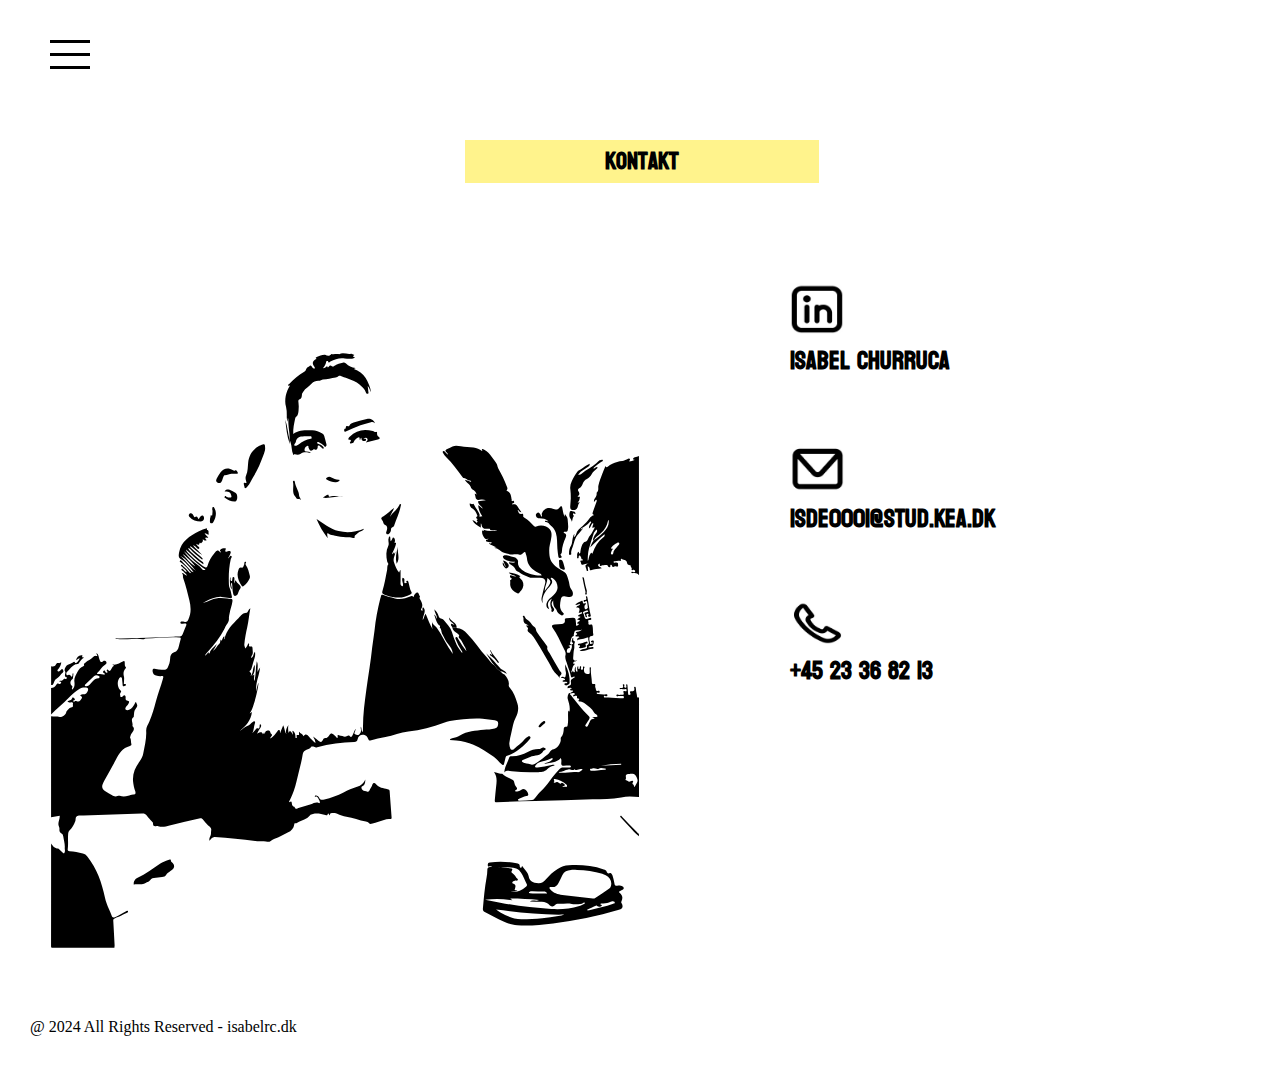
==== commit 342994c7: "retter tekst til" ====
--- a/kontakt.html
+++ b/kontakt.html
@@ -15,10 +15,10 @@
     <link rel="preconnect" href="https://fonts.gstatic.com" crossorigin>
     <link href="https://fonts.googleapis.com/css2?family=Jost:ital,wght@0,200;1,200&family=Koulen&display=swap"
         rel="stylesheet">
-    <link rel="apple-touch-icon" sizes="180x180" href="/apple-touch-icon.png">
-    <link rel="icon" type="image/png" sizes="32x32" href="/favicon-32x32.png">
-    <link rel="icon" type="image/png" sizes="16x16" href="/favicon-16x16.png">
-    <link rel="manifest" href="/site.webmanifest">
+    <link rel="apple-touch-icon" sizes="180x180" href="favicon_io/apple-touch-icon.png">
+    <link rel="icon" type="image/png" sizes="32x32" href="favicon_io/favicon-32x32.png">
+    <link rel="icon" type="image/png" sizes="16x16" href="favicon_io/favicon-16x16.png">
+    <link rel="manifest" href="favicon_io/site.webmanifest">
 </head>
 
 
@@ -61,7 +61,7 @@
                         <img class="kontakt_billeder" src="imgs/linkedin.webp" alt="linkedin">
                     </div>
                     <div>
-                        <h6>Isabel Churruca</h6>
+                        <h3>Isabel Churruca</h3>
                     </div>
                 </div>
                 <div id="grid_9_child_2" class="grid_9_child_2">
@@ -69,14 +69,14 @@
                         <img class="kontakt_billeder" src="imgs/email.webp" alt="mail">
                     </div>
                     <div>
-                        <h6>isde0001@stud.kea.dk</h6>
+                        <h3>isde0001@stud.kea.dk</h3>
                     </div>
 
                 </div>
                 <div id="grid_9_child_3" class="grid_9_child_3">
                     <div><img class="kontakt_billeder" src="imgs/telefon.webp" alt="telefon"></div>
                     <div>
-                        <h6>+45 23 36 82 13</h6>
+                        <h3>+45 23 36 82 13</h3>
                     </div>
 
                 </div>
--- a/style.css
+++ b/style.css
@@ -151,7 +151,6 @@
 
 h3 {
   font-family: "Koulen", sans-serif;
-  font-size: xx-large;
 }
 
 h4 {
@@ -276,10 +275,10 @@
     line-height: 35px;
   }
 
-  /****Om mig side - mobil****/
+  /****Om mig side***/
 
   .ommig_boks {
-    background-color: #fff38c;
+    background-color: #f2f0f0;
     padding: 80px;
     margin: 10px;
     line-height: 30px;
@@ -316,6 +315,13 @@
     line-height: 40px;
   }
 
+  h3 {
+    display: inherit;
+    font-family: "Koulen", sans-serif;
+    font-size: 25px;
+    margin-left: 100px;
+  }
+
   h4 {
     display: inherit;
     font-size: 30px;
@@ -325,7 +331,7 @@
     font-size: 60px;
   }
 
-  h7 {
+  h6 {
     font-family: "Koulen", sans-serif;
     font-size: 65px;
     position: absolute;
--- a/general.css
+++ b/general.css
@@ -346,11 +346,19 @@
     padding: 20px;
   }
 
+  .grid_5,
+  .grid_6,
+  .grid_7 {
+    display: inherit;
+    display: grid;
+    grid-template-columns: 1fr 1fr;
+    margin-left: 56px;
+  }
+
   .arrow {
     border: solid black;
     border-width: 0 5px 5px 0;
     display: inline-block;
-    padding: px;
     position: fixed;
     top: 280px;
     left: 20px;
